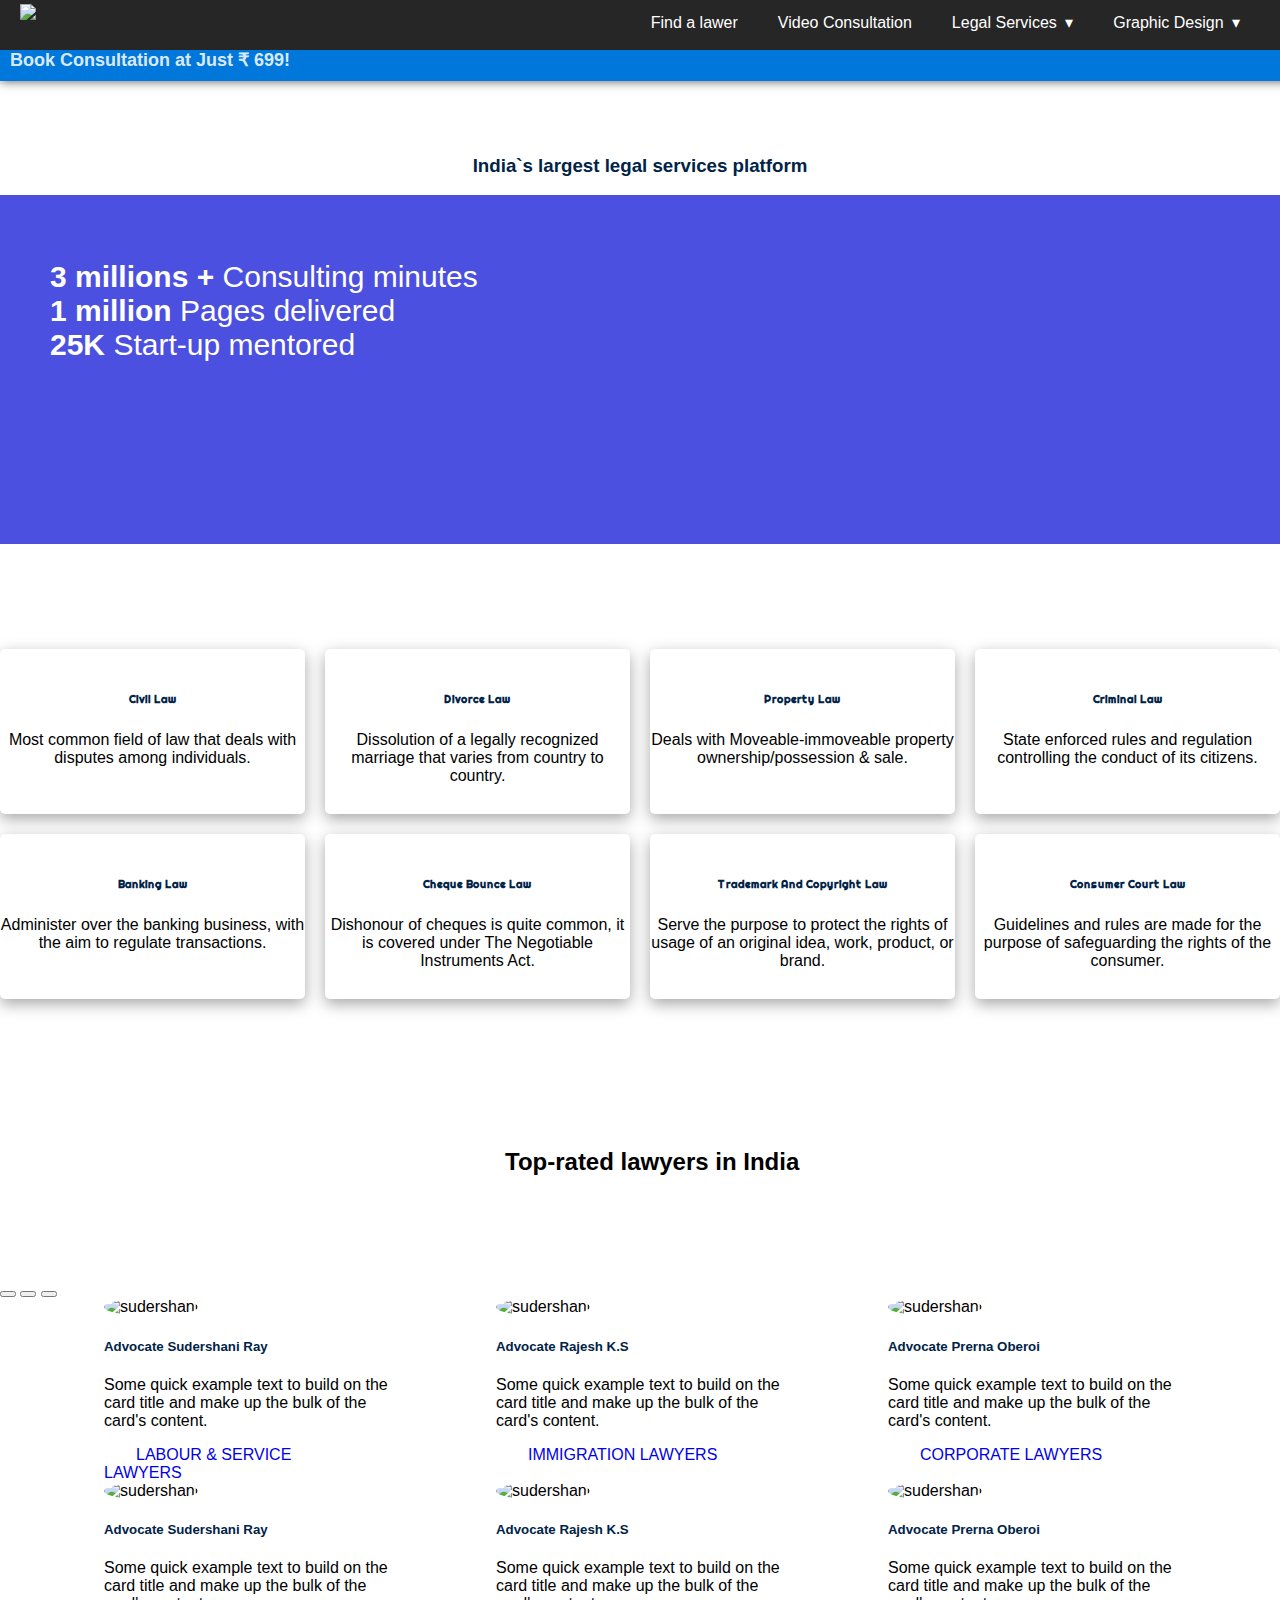
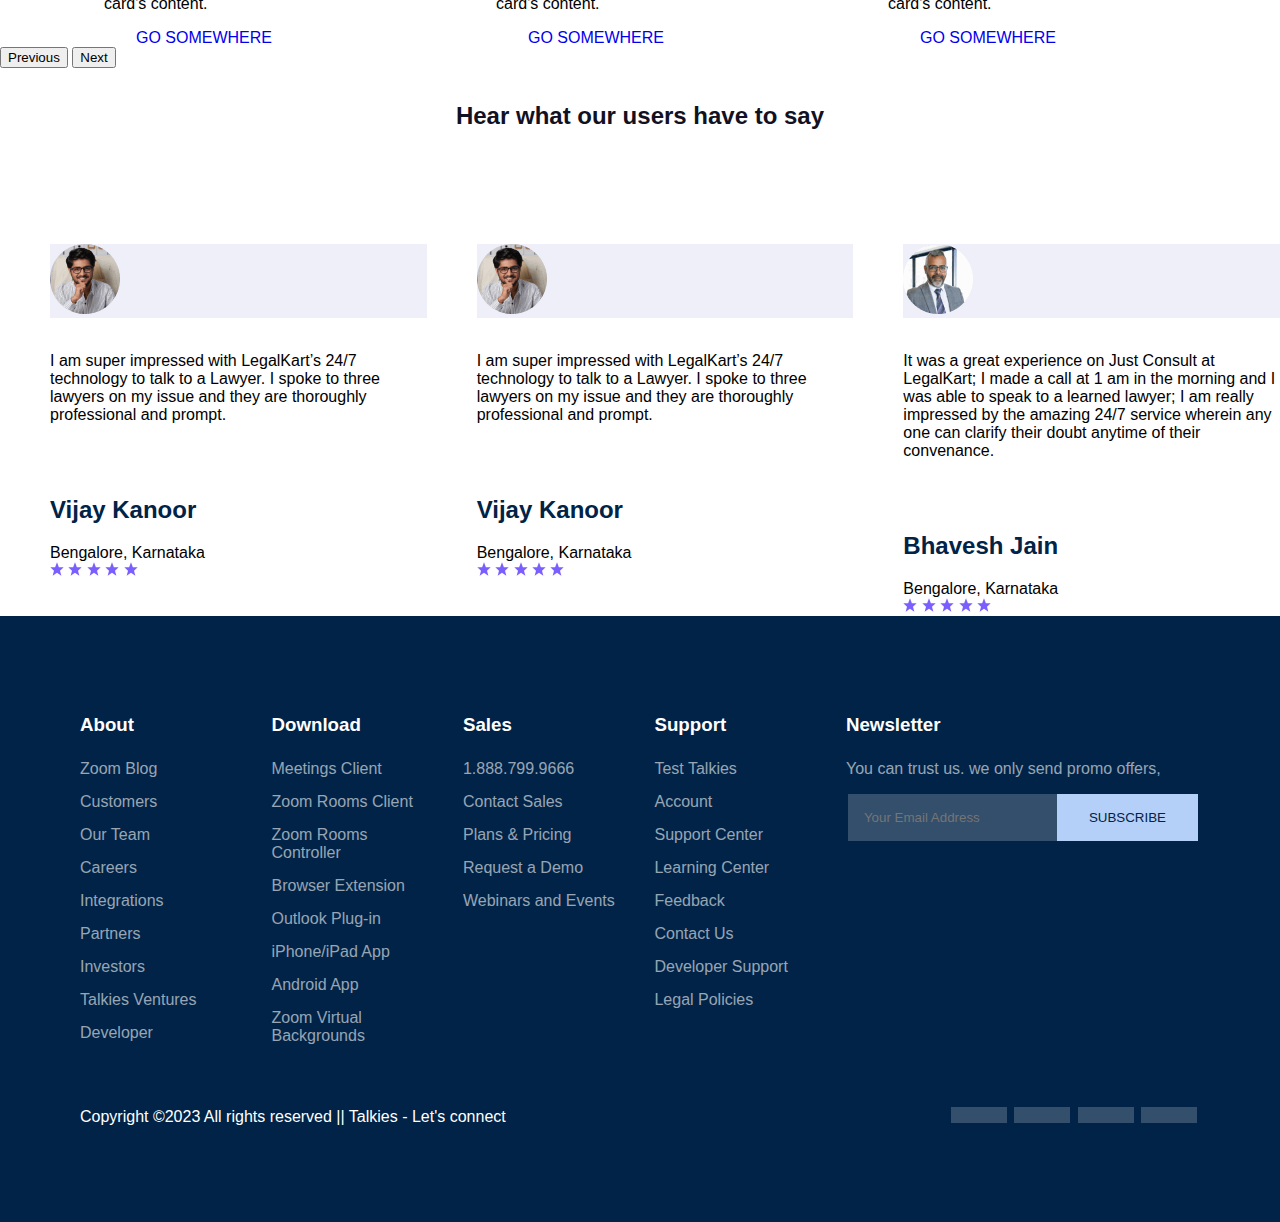
==== index.html @ dea820c5 "url change" ====
<!DOCTYPE html>
<html>

<head>
  <meta charset="UTF-8">
  <title>Responsive Dropdown nav-bar Bar</title>
 <link href="https://fonts.googleapis.com/css?family=Righteous&display=swap" rel="stylesheet">
      <link rel="stylesheet" href="./css/nav.css"> 
      <link rel="stylesheet" href="./css/index.css"> 
       <link href="https://cdnjs.cloudflare.com/ajax/libs/slick-carousel/1.6.0/slick-theme.min.css" rel="stylesheet" />
      <link href="https://cdnjs.cloudflare.com/ajax/libs/slick-carousel/1.6.0/slick.min.css" rel="stylesheet" />
      <link href="https://cdnjs.cloudflare.com/ajax/libs/slick-carousel/1.6.0/slick-theme.min.css" rel="stylesheet" 
      <link href="https://cdnjs.cloudflare.com/ajax/libs/slick-carousel/1.6.0/slick.min.css" rel="stylesheet" />
      <script src="https://cdn.jsdelivr.net/npm/@popperjs/core@2.9.2/dist/umd/popper.min.js" integrity="sha384-IQsoLXl5PILFhosVNubq5LC7Qb9DXgDA9i+tQ8Zj3iwWAwPtgFTxbJ8NT4GN1R8p" crossorigin="anonymous"></script> 
   <script src="https://cdn.jsdelivr.net/npm/bootstrap@5.0.2/dist/js/bootstrap.min.js" integrity="sha384-cVKIPhGWiC2Al4u+LWgxfKTRIcfu0JTxR+EQDz/bgldoEyl4H0zUF0QKbrJ0EcQF" crossorigin="anonymous"></script>
  <link href="https://cdn.jsdelivr.net/npm/bootstrap@5.0.2/dist/css/bootstrap.min.css" rel="stylesheet" integrity="sha384-EVSTQN3/azprG1Anm3QDgpJLIm9Nao0Yz1ztcQTwFspd3yD65VohhpuuCOmLASjC" crossorigin="anonymous">
  <link rel="stylesheet" href="./auto.css">
      <style>
        #maincontainer{
            margin-left: 90px;
        }#imgoflogin{
            padding-right: 20px;
            width: 70px;
        }
      </style>
</head>

<body>
  <div class="popup-overlay">
    <div class="popup">
      <button class="close-btn">&times;</button>
      <h2 style= "font-size:30px">Get Expert Legal Advice</h2>
      <h5>
        <b style= "font-size:15px">✅ 100% Confidentiality</b>
      </h5>
      <br>
      <h5>
        <b style= "font-size:15px">✅ Verified Lawyers&nbsp;&nbsp;&nbsp;&nbsp;&nbsp;&nbsp;&nbsp;&nbsp;</b>
      </h5>
      <br>
      <h5>
        <b style= "font-size:15px">&nbsp;&nbsp;✅ Contact Immediately&nbsp;&nbsp;&nbsp;</b>
      </h5>
      <br>
      <h3 style= "font-size:15px"><b>Share your legal issue to get connected with expert lawyers.</b></h3>
      <div id="btn_popup_bellow">
        <a id="popup-click-mobile" href="#" style="background-color:#f2f2f2; border-radius:4px; padding:5px;  color:#333; font-weight:600; font-size:12px;">
          <img loading="lazy" src="https://lawrato.com/assets/images/lawyers_online.png" style="width:50px; margin-top:18px;"> 636+ Lawyers are online <span class="pulse"></span></a>
      </div>
  <a href=”#”>FIND MY LAWYER NOW</a>
      
    </div>
  </div>

    
  <section class="nav-bar">
  <div class="nav-container">
    <div class="brand">
      <a href=""><img src="https://github.com/Pujansharma/Brookstone/assets/113420172/39500a7c-23a2-4568-ae1f-0a016d05c8e0"></a>
    </div>
    <nav>
      <div class="nav-mobile"><a id="nav-toggle" href="#!"><span></span></a></div>
      <div id="maincontainer">
        <ul class="nav-list">
            <li>
              <a href="selectdocotr.html">Find a lawer</a>
            </li>
            <li>
              <a href="lobby.html">Video Consultation</a>
            </li>
            <li>
              <a href="#">Legal Services</a>
              <ul class="nav-dropdown">
                <li>
                  <a href="#">HTML</a>
                </li>
                <li>
                  <a href="#">CSS</a>
                </li>
                <li>
                  <a href="#">JavaScript</a>
                </li>
              </ul>
            </li>
            <li>
              <a href="#!">Graphic Design</a>
                    <ul class="nav-dropdown">
                <li>
                  <a href="#">Photoshop</a>
                </li>
                <li>
                  <a href="#">Illustrator</a>
                </li>
                <li>
                  <a href="#">InDesign</a>
                </li>
              </ul>
            </li>
            <!-- <li>
              <a id="about" href="#!">SEO</a>
            </li> -->
            <li>
               <img id="imgoflogin" src="https://assets.vakilsearch.com/live-images/user-blue.svg" alt="">
            </li>
          </ul>
      </div>
    </nav>
  </div>
</section>
<div class="col-md-12 covid-insta text-center razorpay-advice">
  <!--#Fight COVID-19 With Vkeel, Get Instant Advice at Home.-->
  Talk to Lawyer? <br class="mobile-break"> Book Consultation at Just ₹ 699!
</div>



<h3 class="mt-5 mb-3 fz-40"><b>India`s largest legal services platform</b></h3>

<div class="legalkart-stats">
  <div class="container">
      <div class="legalkart-stats-row d-flex align-items-center justify-content-evenly">
          <div class="legalkart-stats-column">
              <span class="d-block font-36 font-weight-semibold color-white m-b-10">
                  3 millions + 
              </span>
              <span class="d-block font-20 color7">
                  Consulting minutes
              </span>
          </div>
          <div class="legalkart-stats-column">
              <span class="d-block font-36 font-weight-semibold color-white m-b-10">
                  1 million
              </span>
              <span class="d-block font-20 color7">
                  Pages delivered
              </span>
          </div>
          <div class="legalkart-stats-column">
              <span class="d-block font-36 font-weight-semibold color-white m-b-10">
                  25K
              </span>
              <span class="d-block font-20 color7">
                  Start-up mentored
              </span>
          </div>
      </div>
  </div>
</div>


<!-- middle part -->




<div class="middlecointainer">
    <div>
        <img width="75" src="https://www.vkeel.com/assets/svg/civil.svg" alt="">
        <h6>Civil Law</h6>
        <p>Most common field of law that deals with disputes among individuals.</p>
    </div>
    <div>
        <img width="75" src="https://www.vkeel.com/assets/svg/trademark.svg" alt="">
        <h6>Divorce Law</h6>
        <p>Dissolution of a legally recognized marriage that varies from country to country.</p>
    </div>
    <div>
        <img width="75" src="https://www.vkeel.com/assets/svg/divorce.svg" alt="">
        <h6>Property Law</h6>
        <p>Deals with Moveable-immoveable property ownership/possession & sale. </p>
    </div>
    <div>
        <img width="75" src="https://www.vkeel.com/assets/svg/property.svg" alt="">
        <h6>Criminal Law</h6>
        <p>State enforced rules and regulation controlling the conduct of its citizens.</p>
    </div>
    <div>
        <img width="75" src="https://www.vkeel.com/assets/svg/criminal.svg" alt="">
        <h6>Banking Law</h6>
        <p>Administer over the banking business, with the aim to regulate transactions.</p>
    </div>
    <div>
        <img width="75" src="https://www.vkeel.com/assets/svg/bank.svg" alt="">
        <h6>Cheque Bounce Law</h6>
        <p>Dishonour of cheques is quite common, it is covered under The Negotiable Instruments Act.</p>
    </div>
    <div>
        <img width="75" src="https://www.vkeel.com/assets/svg/cheque.svg" alt="">
        <h6>Trademark And Copyright Law</h6>
        <p>Serve the purpose to protect the rights of usage of an original idea, work, product, or brand.</p>
    </div>
    <div>
        <img width="75" src="https://www.vkeel.com/assets/svg/consumer.svg" alt="">
        <h6>Consumer Court Law</h6>
        <p>Guidelines and rules are made for the purpose of safeguarding the rights of the consumer.</p>
    </div>
</div>

<h2 class="container_top_lawer"><a href="#" style="text-decoration:none; color:#000;">Top-rated lawyers in India</a></h2>

<div id="slidder">
    
<div id="carouselExampleDark" class="carousel carousel-dark slide" data-bs-ride="carousel">
    <div class="carousel-indicators">
      <button type="button" data-bs-target="#carouselExampleDark" data-bs-slide-to="0" class="active" aria-current="true" aria-label="Slide 1"></button>
      <button type="button" data-bs-target="#carouselExampleDark" data-bs-slide-to="1" aria-label="Slide 2"></button>
      <button type="button" data-bs-target="#carouselExampleDark" data-bs-slide-to="2" aria-label="Slide 3"></button>
    </div>
    <div class="carousel-inner">
      <div class="carousel-item active" data-bs-interval="10000">
       <div class="card_2">
        <div class="card" style="width: 18rem;">
            <img src="https://lawrato.com/expert_images/thumb/webp/advocate-sudershani-ray.webp" class="card-img-top" alt="sudershani">
            <div class="card-body">
              <h5 class="card-title">Advocate Sudershani Ray</h5>
              <p class="card-text">Some quick example text to build on the card title and make up the bulk of the card's content.</p>
              <a href="#" class="btn btn-primary">Labour & Service Lawyers</a>
            </div>
          </div>
          <div class="card" style="width: 18rem;">
            <img src="https://lawrato.com/expert_images/thumb/webp/advocate-rajesh-ks.webp" class="card-img-top" alt="sudershani">
            <div class="card-body">
              <h5 class="card-title">Advocate Rajesh K.S</h5>
              <p class="card-text">Some quick example text to build on the card title and make up the bulk of the card's content.</p>
              <a href="#" class="btn btn-primary">Immigration Lawyers</a>
            </div>
          </div>
          
          <div class="card" style="width: 18rem;">
            <img src="https://lawrato.com/expert_images/thumb/webp/advocate-prerna-oberoi.webp" class="card-img-top" alt="sudershani">
            <div class="card-body">
              <h5 class="card-title"> Advocate Prerna Oberoi</h5>
              <p class="card-text">Some quick example text to build on the card title and make up the bulk of the card's content.</p>
              <a href="#" class="btn btn-primary">Corporate Lawyers</a>
            </div>
          </div>
       </div>
      </div>
      <div class="carousel-item" data-bs-interval="1000">
        <div class="card_2">
            <div class="card" style="width: 18rem;">
                <img src="https://lawrato.com/expert_images/thumb/webp/advocate-sudershani-ray.webp" class="card-img-top" alt="sudershani">
                <div class="card-body">
                  <h5 class="card-title">Advocate Sudershani Ray</h5>
                  <p class="card-text">Some quick example text to build on the card title and make up the bulk of the card's content.</p>
                  <a href="#" class="btn btn-primary">Go somewhere</a>
                </div>
              </div>
              <div class="card" style="width: 18rem;">
                <img src="https://lawrato.com/expert_images/thumb/webp/advocate-rajesh-ks.webp" class="card-img-top" alt="sudershani">
                <div class="card-body">
                  <h5 class="card-title">Advocate Rajesh K.S</h5>
                  <p class="card-text">Some quick example text to build on the card title and make up the bulk of the card's content.</p>
                  <a href="#" class="btn btn-primary">Go somewhere</a>
                </div>
              </div>
              
              <div class="card" style="width: 18rem;">
                <img src="https://lawrato.com/expert_images/thumb/webp/advocate-prerna-oberoi.webp" class="card-img-top" alt="sudershani">
                <div class="card-body">
                  <h5 class="card-title"> Advocate Prerna Oberoi</h5>
                  <p class="card-text">Some quick example text to build on the card title and make up the bulk of the card's content.</p>
                  <a href="#" class="btn btn-primary">Go somewhere</a>
                </div>
              </div>
        </div>
    </div>
    <button class="carousel-control-prev" type="button" data-bs-target="#carouselExampleDark" data-bs-slide="prev">
      <span class="carousel-control-prev-icon" aria-hidden="true"></span>
      <span class="visually-hidden">Previous</span>
    </button>
    <button class="carousel-control-next" type="button" data-bs-target="#carouselExampleDark" data-bs-slide="next">
      <span class="carousel-control-next-icon" aria-hidden="true"></span>
      <span class="visually-hidden">Next</span>
    </button>
  </div>



</div>



<h1 class="text-center common-title m-0 m-b-50 font-40 font-weight-semibold color1 lh-56">
  Hear what our users have to say
</h1>


<div id="customer">
  
<div class="owl-item active" style="width: 388px;"><div class="item">
  <div class="each-client-item height-100p">
          <div class="name-symbol avatar-img" style="background: #eeeff9; color: #444BD3;">
              <img class=" ls-is-cached lazyloaded" data-src="[data-uri]" height="70" width="70" alt="Hear what our users have to say" src="[data-uri]">
          </div>
          <br>
          <p class="m-0 font-13 lh-24 color10">
            I am super impressed with LegalKart’s 24/7 technology to talk to a Lawyer. I spoke to
            three lawyers on my issue and they are thoroughly professional and prompt.
          </p>
          <br>
          <br>
          <div class="client-each-footer d-flex align-items-center">
              <div class="m-r-5">
                  <h2 class="m-0 font-16 font-weight-medium color11">
                      Vijay Kanoor
                  </h2>
                  <span class="d-block font-12 color12">
                      Bengalore, Karnataka
                  </span>
              </div>
              <div class="each-client-rate">
                  <svg width="14" height="14" viewBox="0 0 14 14" fill="none" xmlns="http://www.w3.org/2000/svg">
                      <path fill-rule="evenodd" clip-rule="evenodd" d="M7.00004 0.333252L5.13204 5.33325H0.333374L4.00004 8.66659L2.66671 13.6666L6.99971 10.7956L11.3334 13.6666L10 8.66659L13.6667 5.33325H8.86571L7.00004 0.333252Z" fill="#7B5FFE"></path>
                  </svg>
                  <svg width="14" height="14" viewBox="0 0 14 14" fill="none" xmlns="http://www.w3.org/2000/svg">
                      <path fill-rule="evenodd" clip-rule="evenodd" d="M7.00004 0.333252L5.13204 5.33325H0.333374L4.00004 8.66659L2.66671 13.6666L6.99971 10.7956L11.3334 13.6666L10 8.66659L13.6667 5.33325H8.86571L7.00004 0.333252Z" fill="#7B5FFE"></path>
                  </svg>
                  <svg width="14" height="14" viewBox="0 0 14 14" fill="none" xmlns="http://www.w3.org/2000/svg">
                      <path fill-rule="evenodd" clip-rule="evenodd" d="M7.00004 0.333252L5.13204 5.33325H0.333374L4.00004 8.66659L2.66671 13.6666L6.99971 10.7956L11.3334 13.6666L10 8.66659L13.6667 5.33325H8.86571L7.00004 0.333252Z" fill="#7B5FFE"></path>
                  </svg>
                  <svg width="14" height="14" viewBox="0 0 14 14" fill="none" xmlns="http://www.w3.org/2000/svg">
                      <path fill-rule="evenodd" clip-rule="evenodd" d="M7.00004 0.333252L5.13204 5.33325H0.333374L4.00004 8.66659L2.66671 13.6666L6.99971 10.7956L11.3334 13.6666L10 8.66659L13.6667 5.33325H8.86571L7.00004 0.333252Z" fill="#7B5FFE"></path>
                  </svg>
                  <svg width="14" height="14" viewBox="0 0 14 14" fill="none" xmlns="http://www.w3.org/2000/svg">
                      <path fill-rule="evenodd" clip-rule="evenodd" d="M7.00004 0.333252L5.13204 5.33325H0.333374L4.00004 8.66659L2.66671 13.6666L6.99971 10.7956L11.3334 13.6666L10 8.66659L13.6667 5.33325H8.86571L7.00004 0.333252Z" fill="#7B5FFE"></path>
                  </svg>
              </div>
          </div>
  </div>
</div></div>





<div class="owl-item active" style="width: 388px;"><div class="item">
  <div class="each-client-item height-100p">
          <div class="name-symbol avatar-img" style="background: #eeeff9; color: #444BD3;">
              <img class=" ls-is-cached lazyloaded" data-src="[data-uri]" height="70" width="70" alt="Hear what our users have to say" src="[data-uri]">
          </div>
          <br>
          <p class="m-0 font-13 lh-24 color10">
            I am super impressed with LegalKart’s 24/7 technology to talk to a Lawyer. I spoke to
            three lawyers on my issue and they are thoroughly professional and prompt.
          </p>
          <br>
          <br>
          <div class="client-each-footer d-flex align-items-center">
              <div class="m-r-5">
                  <h2 class="m-0 font-16 font-weight-medium color11">
                      Vijay Kanoor
                  </h2>
                  <span class="d-block font-12 color12">
                      Bengalore, Karnataka
                  </span>
              </div>
              <div class="each-client-rate">
                  <svg width="14" height="14" viewBox="0 0 14 14" fill="none" xmlns="http://www.w3.org/2000/svg">
                      <path fill-rule="evenodd" clip-rule="evenodd" d="M7.00004 0.333252L5.13204 5.33325H0.333374L4.00004 8.66659L2.66671 13.6666L6.99971 10.7956L11.3334 13.6666L10 8.66659L13.6667 5.33325H8.86571L7.00004 0.333252Z" fill="#7B5FFE"></path>
                  </svg>
                  <svg width="14" height="14" viewBox="0 0 14 14" fill="none" xmlns="http://www.w3.org/2000/svg">
                      <path fill-rule="evenodd" clip-rule="evenodd" d="M7.00004 0.333252L5.13204 5.33325H0.333374L4.00004 8.66659L2.66671 13.6666L6.99971 10.7956L11.3334 13.6666L10 8.66659L13.6667 5.33325H8.86571L7.00004 0.333252Z" fill="#7B5FFE"></path>
                  </svg>
                  <svg width="14" height="14" viewBox="0 0 14 14" fill="none" xmlns="http://www.w3.org/2000/svg">
                      <path fill-rule="evenodd" clip-rule="evenodd" d="M7.00004 0.333252L5.13204 5.33325H0.333374L4.00004 8.66659L2.66671 13.6666L6.99971 10.7956L11.3334 13.6666L10 8.66659L13.6667 5.33325H8.86571L7.00004 0.333252Z" fill="#7B5FFE"></path>
                  </svg>
                  <svg width="14" height="14" viewBox="0 0 14 14" fill="none" xmlns="http://www.w3.org/2000/svg">
                      <path fill-rule="evenodd" clip-rule="evenodd" d="M7.00004 0.333252L5.13204 5.33325H0.333374L4.00004 8.66659L2.66671 13.6666L6.99971 10.7956L11.3334 13.6666L10 8.66659L13.6667 5.33325H8.86571L7.00004 0.333252Z" fill="#7B5FFE"></path>
                  </svg>
                  <svg width="14" height="14" viewBox="0 0 14 14" fill="none" xmlns="http://www.w3.org/2000/svg">
                      <path fill-rule="evenodd" clip-rule="evenodd" d="M7.00004 0.333252L5.13204 5.33325H0.333374L4.00004 8.66659L2.66671 13.6666L6.99971 10.7956L11.3334 13.6666L10 8.66659L13.6667 5.33325H8.86571L7.00004 0.333252Z" fill="#7B5FFE"></path>
                  </svg>
              </div>
          </div>
  </div>
</div></div>



<div class="owl-item active" style="width: 388px;"><div class="item">
  <div class="each-client-item height-100p">
          <div class="name-symbol avatar-img" style="background: #eeeff9; color: #444BD3;">
              <img class=" ls-is-cached lazyloaded" data-src="[data-uri]" height="70" width="70" alt="Hear what our users have to say" src="[data-uri]">
          </div>
          <br>
          <p class="m-0 font-13 lh-24 color10">
              It was a great experience on Just Consult at LegalKart; I made a call at 1 am in the
              morning and I was able to speak to a learned lawyer; I am really impressed by the
              amazing 24/7 service wherein any one can clarify their doubt anytime of their
              convenance.
          </p>
          <br>
          <br>
          <div class="client-each-footer d-flex align-items-center">
              <div class="m-r-5">
                  <h2 class="m-0 font-16 font-weight-medium color11">
                    Bhavesh Jain
                  </h2>
                  <span class="d-block font-12 color12">
                      Bengalore, Karnataka
                  </span>
              </div>
              <div class="each-client-rate">
                  <svg width="14" height="14" viewBox="0 0 14 14" fill="none" xmlns="http://www.w3.org/2000/svg">
                      <path fill-rule="evenodd" clip-rule="evenodd" d="M7.00004 0.333252L5.13204 5.33325H0.333374L4.00004 8.66659L2.66671 13.6666L6.99971 10.7956L11.3334 13.6666L10 8.66659L13.6667 5.33325H8.86571L7.00004 0.333252Z" fill="#7B5FFE"></path>
                  </svg>
                  <svg width="14" height="14" viewBox="0 0 14 14" fill="none" xmlns="http://www.w3.org/2000/svg">
                      <path fill-rule="evenodd" clip-rule="evenodd" d="M7.00004 0.333252L5.13204 5.33325H0.333374L4.00004 8.66659L2.66671 13.6666L6.99971 10.7956L11.3334 13.6666L10 8.66659L13.6667 5.33325H8.86571L7.00004 0.333252Z" fill="#7B5FFE"></path>
                  </svg>
                  <svg width="14" height="14" viewBox="0 0 14 14" fill="none" xmlns="http://www.w3.org/2000/svg">
                      <path fill-rule="evenodd" clip-rule="evenodd" d="M7.00004 0.333252L5.13204 5.33325H0.333374L4.00004 8.66659L2.66671 13.6666L6.99971 10.7956L11.3334 13.6666L10 8.66659L13.6667 5.33325H8.86571L7.00004 0.333252Z" fill="#7B5FFE"></path>
                  </svg>
                  <svg width="14" height="14" viewBox="0 0 14 14" fill="none" xmlns="http://www.w3.org/2000/svg">
                      <path fill-rule="evenodd" clip-rule="evenodd" d="M7.00004 0.333252L5.13204 5.33325H0.333374L4.00004 8.66659L2.66671 13.6666L6.99971 10.7956L11.3334 13.6666L10 8.66659L13.6667 5.33325H8.86571L7.00004 0.333252Z" fill="#7B5FFE"></path>
                  </svg>
                  <svg width="14" height="14" viewBox="0 0 14 14" fill="none" xmlns="http://www.w3.org/2000/svg">
                      <path fill-rule="evenodd" clip-rule="evenodd" d="M7.00004 0.333252L5.13204 5.33325H0.333374L4.00004 8.66659L2.66671 13.6666L6.99971 10.7956L11.3334 13.6666L10 8.66659L13.6667 5.33325H8.86571L7.00004 0.333252Z" fill="#7B5FFE"></path>
                  </svg>
              </div>
          </div>
  </div>
</div></div>
</div>

<footer class="padding_4x">
    <div class="flex">
        <section class="flex-content padding_1x">
            <h3>About</h3>
            <a href="#">Zoom Blog</a>
            <a href="#">Customers</a>
            <a href="#">Our Team</a>
            <a href="#">Careers</a>
            <a href="#">Integrations</a>
            <a href="#">Partners</a>
            <a href="#">Investors</a>
            <a href="#">Talkies Ventures</a>
            <a href="#">Developer</a>

        </section>
        <section class="flex-content padding_1x">
            <h3>Download</h3>
            <a href="#">Meetings Client</a>
            <a href="#">Zoom Rooms Client</a>
            <a href="#">Zoom Rooms Controller</a>
            <a href="#">Browser Extension</a>
            <a href="#">Outlook Plug-in</a>
            <a href="#">iPhone/iPad App</a>
            <a href="#">Android App</a>
            <a href="#">Zoom Virtual Backgrounds</a>
        </section>
        <section class="flex-content padding_1x">
            <h3>Sales
            </h3>
            <a href="#">1.888.799.9666</a>
            <a href="#">Contact Sales</a>
            <a href="#">Plans & Pricing</a>
            <a href="#">Request a Demo</a>
            <a href="#">Webinars and Events</a>
        </section>
        <section class="flex-content padding_1x">
            <h3>Support
            </h3>
            <a href="#">Test Talkies</a>
            <a href="#">Account</a>
            <a href="#">Support Center</a>
            <a href="#">Learning Center</a>
            <a href="#">Feedback</a>
            <a href="#">Contact Us</a>
            <a href="#">Developer Support</a>
            <a href="#">Legal Policies</a>
        </section>
        <section class="flex-content padding_1x">
            <h3>Newsletter</h3>
            <p>You can trust us. we only send promo offers,</p>
            <fieldset class="fixed_flex">
                <input type="email" name="newsletter" placeholder="Your Email Address">
                <button class="btn btn_2">Subscribe</button>
            </fieldset>
        </section>
    </div>
    <div class="flex">
        <section class="flex-content padding_1x">
            <p>Copyright ©2023 All rights reserved || Talkies - Let's connect</p>
        </section>
        <section class="flex-content padding_1x">
            <a href="https://www.facebook.com/zoom"><i class="fa fa-facebook"></i></a>
            <a href="https://twitter.com/zoom"><i class="fa fa-twitter"></i></a>
            <a href="https://www.instagram.com/zoom/"><i class="fa fa-dribbble"></i></a>
            <a href="https://www.linkedin.com/company/zoom-video-communications/"><i class="fa fa-linkedin"></i></a>
        </section>
    </div>
</footer>

  <script src="https://cdnjs.cloudflare.com/ajax/libs/jquery/2.1.3/jquery.min.js"></script>
    <script  src="./new.js"></script>
</body>

</html>
<script>

const urlParams = new URLSearchParams(window.location.search);
    const encodedData = urlParams.get('user');

    // Decode the URL-safe string and parse it back into an object
    const userData = JSON.parse(decodeURIComponent(encodedData));

    console.log(userData)

    if(userData!=null){
      localStorage.setItem("user",JSON.stringify(userData))
    }


  document.addEventListener("DOMContentLoaded", function() {
  var popupOverlay = document.querySelector(".popup-overlay");
  var closeBtn = document.querySelector(".close-btn");
  popupOverlay.style.display = "none";
  // Show the popup after a delay
  setTimeout(function() {
    popupOverlay.style.display = "flex";
  }, 1000); // Adjust the delay (in milliseconds) as needed

  // Close the popup when the close button is clicked
  closeBtn.addEventListener("click", function() {
    popupOverlay.style.display = "none";
  });
});
</script>
---- css/nav.css ----
body {
	margin: 0;
	padding: 0;
}
h6 {
	font-family: 'Righteous', cursive;
}
.nav-bar {
  height: 50px;
  background: #262626;
  position: fixed;
  top: 0;
  width: 100%;
  z-index: 999;
  /* padding-top: 10px; */
}
 
.brand {
  position: absolute;
  padding-left: 20px;
  float: left;
  /* line-height: 70px; */
  text-transform: uppercase;
  font-size: 1.4em;
}
.brand a img {
	max-height: 45px;
}
.brand a,
.brand a:visited {
  color: #ffffff;
  text-decoration: none;
}
 
.nav-container {
  /* max-width: 1000px; */
  /* margin: 0 auto; */
}
 
nav {
  float: right;
}
nav ul {
  list-style: none;
  margin: 0;
  padding: 0;
}
nav ul li {
  float: left;
  position: relative;
}
nav ul li a,
nav ul li a:visited {
  display: block;
  padding: 0 20px;
  line-height: 5dvh;
  background: #262626;
  color: #ffffff;
  text-decoration: none;
}
nav ul li a:hover,
nav ul li a:visited:hover {
  background: #2ab1ce;
  color: #ffffff;
}
nav ul li a:not(:only-child):after,
nav ul li a:visited:not(:only-child):after {
  padding-left: 4px;
  content: ' ▾';
}
nav ul li ul li {
  min-width: 190px;
}
nav ul li ul li a {
  padding: 15px;
  line-height: 20px;
}
 
.nav-dropdown {
  position: absolute;
  display: none;
  z-index: 1;
  box-shadow: 0 3px 12px rgba(0, 0, 0, 0.15);
}
.nav-mobile {
  display: none;
  position: absolute;
  top: 0;
  right: 0;
  background: #262626;
  height: 70px;
  width: 70px;
}
 
 @media only screen and (max-width: 798px) {
    /* display: none; */
  /* nav {
    width: 100%;
    padding: 70px 0 15px;
  /* } */
  /* .nav-list{
    visibility: hidden;
  }  */
  /* nav ul li {
    float: none;
  }
  nav ul li a {
    padding: 15px;
    line-height: 20px;
	padding-left: 25%;
	 
  }
  nav ul li ul li a {
    padding-left: 30%;
  }
 
  .nav-dropdown {
    position: static;
  }
	.brand a img {
		max-height: 50px;
		margin-top: 5px; 
	/* }  */
} 


#nav-toggle {
  position: absolute;
  left: 18px;
  top: 22px;
  cursor: pointer;
  padding: 10px 35px 16px 0px;
}
#nav-toggle span,
#nav-toggle span:before,
#nav-toggle span:after {
  cursor: pointer;
  border-radius: 1px;
  height: 5px;
  width: 35px;
  background: #ffffff;
  position: absolute;
  display: block;
  content: '';
  transition: all 300ms ease-in-out;
}
#nav-toggle span:before {
  top: -10px;
}
#nav-toggle span:after {
  bottom: -10px;
}
#nav-toggle.active span {
  background-color: transparent;
}
#nav-toggle.active span:before, #nav-toggle.active span:after {
  top: 0;
}
#nav-toggle.active span:before {
  transform: rotate(45deg);
}
#nav-toggle.active span:after {
  transform: rotate(-45deg);
}
 
article {
  max-width: 1000px;
  margin: 0 auto;
  padding: 10px;
}.middlecointainer{
    margin-top: 105px;
    /* border: 1px solid red; */
    height: 350px;
    width: 100%;
    display: grid;
    grid-template-columns: repeat(4,1fr);
    grid-template-rows:auto ;
    gap: 20px;
    /* align-items: center; */
    
}.middlecointainer div{
    /* border: 1px solid red; */
    width: 100%;
    height: 100%;
    box-shadow: rgba(0, 0, 0, 0.35) 0px 5px 15px;
    /* align-items: center; */
    border-radius: 5px;
    text-align: center;
}#slidder{
    margin-top: 100px;
}
@media (max-width: 767px) { 
    /* Hide the navigation bar on screens with a maximum width of 767 pixels (mobile devices) */
#maincontainer{
      display: none;
    } 
}.col, .col-1, .col-2, .col-3, .col-4, .col-5, .col-6, .col-7, .col-8, .col-9, .col-10, .col-11, .col-12, .col-auto, .col-lg, .col-lg-1, .col-lg-2, .col-lg-3, .col-lg-4, .col-lg-5, .col-lg-6, .col-lg-7, .col-lg-8, .col-lg-9, .col-lg-10, .col-lg-11, .col-lg-12, .col-lg-auto, .col-md, .col-md-1, .col-md-2, .col-md-3, .col-md-4, .col-md-5, .col-md-6, .col-md-7, .col-md-8, .col-md-9, .col-md-10, .col-md-11, .col-md-12, .col-md-auto, .col-sm, .col-sm-1, .col-sm-2, .col-sm-3, .col-sm-4, .col-sm-5, .col-sm-6, .col-sm-7, .col-sm-8, .col-sm-9, .col-sm-10, .col-sm-11, .col-sm-12, .col-sm-auto, .col-xl, .col-xl-1, .col-xl-2, .col-xl-3, .col-xl-4, .col-xl-5, .col-xl-6, .col-xl-7, .col-xl-8, .col-xl-9, .col-xl-10, .col-xl-11, .col-xl-12, .col-xl-auto {
    position: relative;
    width: 100%;
    padding-right: 15px;
    padding-left: 15px;
    display: block;
    margin-block-start: 1em;
    margin-block-end: 1em;
    margin-inline-start: 0px;
    margin-inline-end: 0px;
}.mt-5{
    text-align: center;
    /* margin-top: 512px; */
    padding-top: 55px;
    /* letter-spacing: normal; */
    /* -webkit-font-smoothing: antialiased;
    -moz-osx-font-smoothing: grayscale; */
    /* background-color: #fff; */
    /* position: absolute; */
    /* width: 100%;
    height: 100%; */
    /* font-size: .875rem; */
}.covid-insta {
    font-family: "Roboto", Sans-serif;
    font-weight: 600;
    padding: 10px;
    box-shadow: 0 0 10px #575353;
    z-index: 9;
    color: rgba(255,255,255,0.87);
    font-size: 18px;
    background-color: #0078db;
}
.photo-section:before {
    content: "";
    width: 100%;
    height: 100%;
    background-color: #333;
    opacity: 0.65;
    display: block;
    position: absolute;
    top: 0;
    /* background-image: url(https://www.vkeel.com/assets/images/bg/query.webp); */
}.photo-section {
    background-size: cover;
    background-position: 50%;
    display: block;
    position: relative;
}.legalkart-stats {
  background: #4c50e0;
  padding: 65px 50px;
  min-height: 219px;
  color: #fff;
  font-size: 30px;
  .font-weight-semibold {
    font-weight: 600;
}.owl-carousel.owl-drag .owl-item {
  -ms-touch-action: pan-y;
  touch-action: pan-y;
  -webkit-user-select: none;
  -moz-user-select: none;
  -ms-user-select: none;
  user-select: none;
}.our-client-says-carousel .owl-item {
  display: flex;
  flex: 1 0 auto;
}
}@media screen and (max-width: 768px){
.legalkart-stats {
    padding: 45px 0;
}
}
@media screen and (max-width: 991px){
.legalkart-in-news, .legalkart-stats, .our-client-says, .our-partners, .our-services, .trusted-my-millions {
    min-height: initial;
}
}#customer{
   display: flex;
  /* justify-content: space-between; */ 
  margin-left: 50px;
  gap: 50px;
}h1.common-title {
  margin-bottom: 100px!important;
  text-align: left;
  color: #121122;
  text-align: center;
  line-height: 56px;
  font-size: 40px;
  font-weight: 600;
  display: block;
    font-size: 1.5em;
    margin-block-start: 0.83em;
    margin-block-end: 0.83em;
    margin-inline-start: 0px;
    margin-inline-end: 0px;
    font-weight: bold;
}
.popup-overlay {
 position: fixed;
 top: 0;
 left: 0;
 width: 100%;
 height: 100%;
 background: rgba(0, 0, 0, 0.5);
 display: flex;
 justify-content: center;
 align-items: center;
 z-index: 9999;
}

.popup {
 background: #fff;
 padding: 20px;
 border-radius: 5px;
 max-width: 400px;
 text-align: center;
}

.close-btn {
 /* background: #333;
 color: #fff;
 border: none;
 padding: 10px 20px;
 border-radius: 5px;
 cursor: pointer; */
}.close-btn{
 display: block;
 margin:  0 0 20px auto;
 background-color: transparent;
 font-size: 30px;
 color: black;
 /* background: #03549a; */
 border-radius: 100%;
 width: 40px;
 height: 40px;
 border: none;
 outline: none;
 cursor: pointer;
}#popup-click-mobile{
 display: block;
 width: 250px;
 position: relative;
 margin: 10px auto;
 text-align: center;
 background-color: rgba(29,37,98,1) ;
 border-radius: 5px;
 color: #ffffff;
 text-decoration: none;
 padding: 8px 0;
 height: 50px;
}
---- css/index.css ----
/* .main-body{
    width: 100%;
    display: flex;
    margin-bottom: 3%;
} */


/* *******************************shop the guide**************************** */



/* ******************************FOOTER*************************** */

.footer{
    /* border: 2px solid red; */
    width: 90%;
    display: flex;
    background-color: #50514f;
    color: white;
    padding: 5%;
    padding-top: 10%;
    z-index: -1;

}

.customer-service{
    display: flex;
}

#shop-now-image{
    width: 70%;
    margin-left: 20%;
    border-radius: 10px;
    cursor: pointer;
}
#sign-up-now-footer {
    /* border: 1px solid red; */
    height: 5vh;
    width: 90%;
    background-color: #65c297;
    border-radius: 10px;
    letter-spacing: 2px;
    text-align: center;
    padding-top: 5%;
    cursor: pointer;
}
#contact-footer{
    margin-left: 20%;
    padding-top: 5%;
}

#faq{
    margin-left: 25%;
    padding-top: 5%;
}@media only screen and (max-width: 768px) {
/* apply these styles when screen size is less than or equal to 768px */
.main-body {
flex-direction: column;
margin-bottom: 5%;
}

.wakeup-slider, .image-grid {
width: 100%;
padding-top: 5%;
margin-bottom: 5%;
}

.wakeup-slider img, .image-grid img {
margin-top: 0;
}

.featured-slider img, .best-sellers-slider img {
width: 100%;
margin-left: 0;
}

#featured-brands-heading, #best-seller-heading, #catogeries-heading {
font-size: 120%;
margin-top: 5%;
margin-bottom: 3%;
}

.catogeries-card1 img, .catogeries-card2 img {
width: 100%;
}

.shop-the-guide {
margin-bottom: 5%;
}

#shop-now-image {
width: 100%;
margin-left: 0;
}

.footer {
flex-direction: column;
padding: 3%;
padding-top: 5%;
}

#sign-up-now-footer, #contact-footer, #faq {
margin: 5% auto;
}
}
/* @media only screen and (max-width: 768px) {
    .featured-slider, .best-sellers-slider {
      z-index: 0;
    }
  } */
@media screen and (max-width: 768px) {
    .main-body {
    flex-direction: column;
    }
    
    .wakeup-slider,
    .image-grid {
    width: 100%;
    padding-top: 0;
    margin-bottom: 5%;
    }
    
    .wakeup-slider img,
    .image-grid img {
    margin-top: 0;
    }
    
    .item1 {
    grid-column-start: auto;
    grid-column-end: auto;
    }
    
    #featured-brands-heading,
    #best-seller-heading,
    #catogeries-heading {
    font-size: 120%;
    }
    
    .featured-slider img,
    .best-sellers-slider img {
    width: 100%;
    margin-left: 0;
    }
    
    .shop-the-guide {
    margin-left: 0;
    flex-wrap: wrap;
    }
    
    #shop-now-image {
    width: 100%;
    margin: 5% 0;
    }
    
    .footer {
    flex-direction: column-reverse;
    padding-top: 5%;
    }
    
    .customer-service {
    flex-direction: column;
    }
    
    #contact-footer,
    #faq {
    margin: 5% 0;
    text-align: center;
    }.best-sellers{
        font-size: 10px;
    }.drop-downs{
        visibility: hidden;
    }
    }
    
    :root{
        --white:#FFF;
        --black:#000;
        --dark:#1E1E1E;
        --gray:rgba(1,1,1,0.6);
        --lite:rgba(255,255,255,0.6);
        --primary:#002347;
        --secondary:#fdc632;
    }
    
    
    /***************************
                DEFAULT
    ****************************/
    body{
        margin:0;
        overflow-x:hidden !important;
        font-family: 'Poppins', sans-serif;
    }
    
    a{
        text-decoration:none !important;
        min-width: fit-content;
        width: fit-content;
        width: -webkit-fit-content;
        width: -moz-fit-content;
    }
    
    a, button{
        /* transition:0.5s; */
    }
    
    /* a, p{
        font-size:14px;
    } */
    
    h1, h2, h3, h4, h5, h6{
        color:var(--primary);
        font-weight:600;
    }
    
    a, button, input, textarea, select{
        /* outline:none !important; */
    }
    
    fieldset{
        border:0;
    }
    
    .title{
        color:var(--primary);
    }
    
    .flex, .fixed_flex{
        display:flex;
    }
    
    .flex-content{
        width:100%;
        position:relative;
    }
    
    .padding_1x{
        padding:1rem;
    }
    
    .padding_2x{
        padding:2rem;
    }
    
    .padding_3x{
        padding:3rem;
    }
    
    .padding_4x{
        padding:4rem;
    }
    
    .btn{
        padding:0.8rem 2rem;
        border-radius:5px;
        text-align:center;
        font-weight:500;
        text-transform:uppercase;
    }
    
    .btn_1{
        border:1px solid var(--primary);
        background-color:var(--primary);
        color:var(--secondary);
    }
    
    .btn_1:hover{
        background-color:transparent;
        color:var(--primary);
    }
    
    .btn_2{
        border:1px solid var(--secondary);
        background-color:var(--secondary);
        color:var(--primary);
        background-color: #b5d0f8;
    }
    
    .btn_2:hover{
        border:1px solid var(--primary);
        background-color:var(--primary);
        color:var(--secondary);
        cursor: pointer;
       
    }
    
    @media (max-width:920px){
        .flex{
            flex-wrap:wrap;
        }
        
        .padding_1x, .padding_2x, .padding_3x, .padding_4x{
            padding:1rem;
        }
      
        .btn{
            padding:0.5rem 1rem;
        }
        
        a, p{
            font-size:12px;
        }
    }
    
    
    
    /***************************
                   FOOTER
    ****************************/
    footer{
        background-color:var(--primary);
        color:var(--lite);
    }
    
    footer h3{
        color:var(--white);
        margin-bottom:1.5rem;
    }
    
    footer a{
        color:var(--lite);
        display:block;
        margin:15px 0;
    }
    
    footer a:hover{
        color:var(--white);
    }
    
    footer fieldset{
        padding:0;
    }
    
    footer fieldset input{
        background-color:#334f6c;
        border:0;
        color:var(--lite);
        padding:1rem;
    }
    
    footer fieldset .btn{
        border-radius:0;
        border:0;
    }
    
    footer fieldset .btn_2:hover{
        background-color:var(--secondary);
        border:0;
        color:var(--primary);
    }
    
    footer .flex:last-child{
        align-items:center;
    }
    
    footer .flex:last-child .flex-content:last-child{
        text-align:right;
    }
    
    footer .flex:last-child p{
        color:var(--white);
    }
    
    footer .flex:last-child a{
        width:40px;
        display:inline-block;
        background-color:#334f6c;
        color:var(--white);
        padding:0.5rem;
        margin-right:3px;
        text-align:center;
    }
    
    footer .flex:last-child a:hover{
        background-color:var(--secondary);
        color:var(--gray);
    }
    
    @media (max-width:1100px){
        footer .flex:first-child{
            flex-wrap:wrap;
        }
        
        footer .flex:first-child .flex-content{
            flex: 1 1 40%;
        }
    }
    
    @media (max-width:920px){
        footer .flex:last-child .flex-content:last-child{
            text-align:left;
        }
    }
    
    @media (max-width:320px){
        footer .flex:first-child .flex-content{
            flex:1 1 100%;
        }
    }
    footer{
        padding-top: 200px;
    }#crad_1{
        padding-top: 250px;
        margin-left: 50px;
        display: flex;
        justify-content: space-evenly;
    }.card_2{
        display: flex;
        justify-content: space-evenly;
        
        cursor: pointer;
    }.drop-downs{
        justify-content: space-evenly;
        margin-left: 250px;
    } #top{
        display: flex;
        /* justify-content: space-around; */
        margin-right: 140px;
         gap: 20px; 
    }.drop-downs{
        display: flex;
        justify-content: space-around;
        /* margin-right: 140px; */
        gap: 0px;
    }#btn{
        width: 10rem;
        height: 40px;
        background: #022b50;
        cursor: pointer;
        color: #fff;
        font-size: 14px;
        border: 1px solid #022b50;
        white-space: nowrap;
    }#border{
        /* padding-top: 0;
        border-left: 1px solid #ccc;
        border-right: 1px solid #ccc;
        background: 0;
        border: 1px;
        width: 60%;
        height: 250px; */
        border: 1px solid red;
        width: 60%;
        height: 250px;
        margin: auto;
        margin-top: 205px;
    }.card_2 img{
        border-radius: 50%;
        height: 45%;
        width: 70%;
       /* align-items: center; */
       /* text-align: center; */
    }.card_2 img{
        /* align-items: center; */
        /* margin-left: 20px; */
        margin: auto;
    } .container_top_lawer {
        /* padding-bottom: 5px; */
        padding-top: 125px;
        font-weight: 300;
        margin-left: 505px;
    line-height: 36px;
    color: #000;
     display: block; 
     font-weight: bold;
    font-family: 'Open Sans',Helvetica,Arial,sans-serif;
    background: #fff;
    }#btn{
        background-color: #4c50e0;;
        height: 50px;
        font-weight: bold;
    }
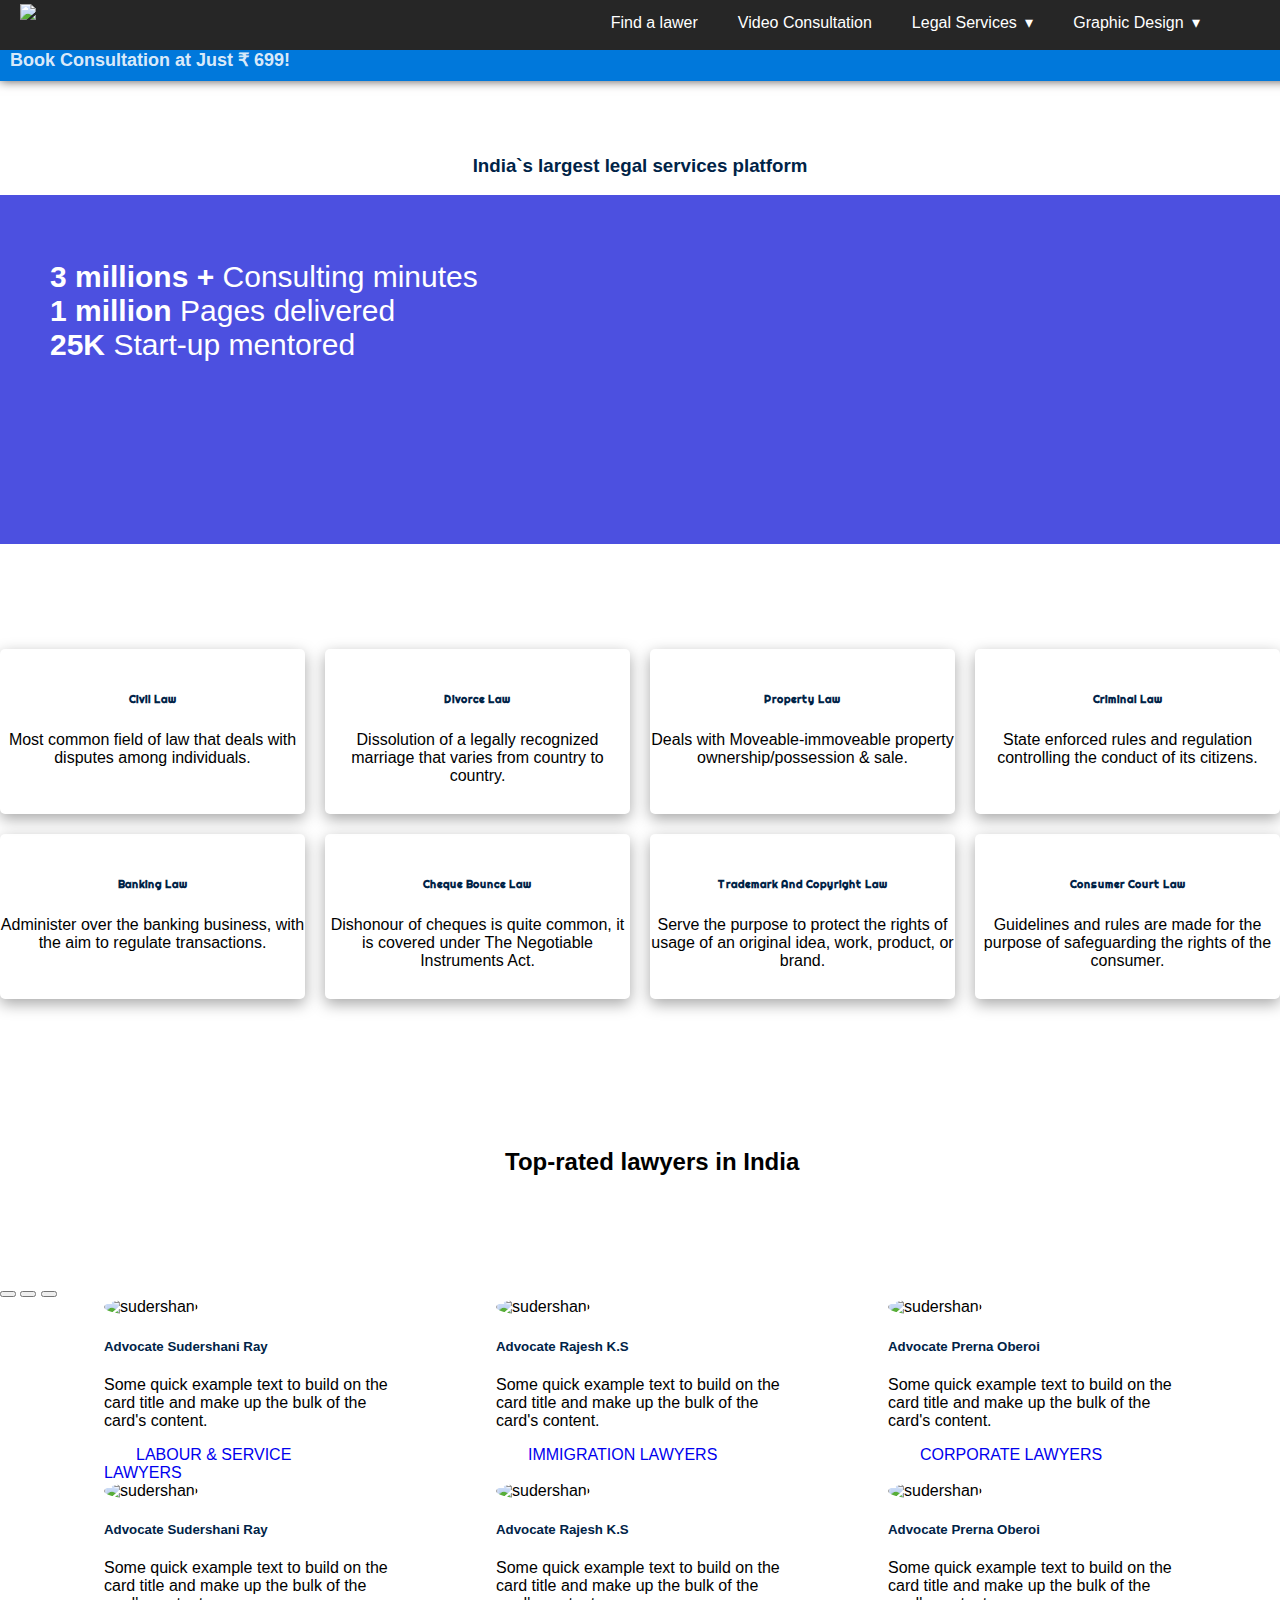
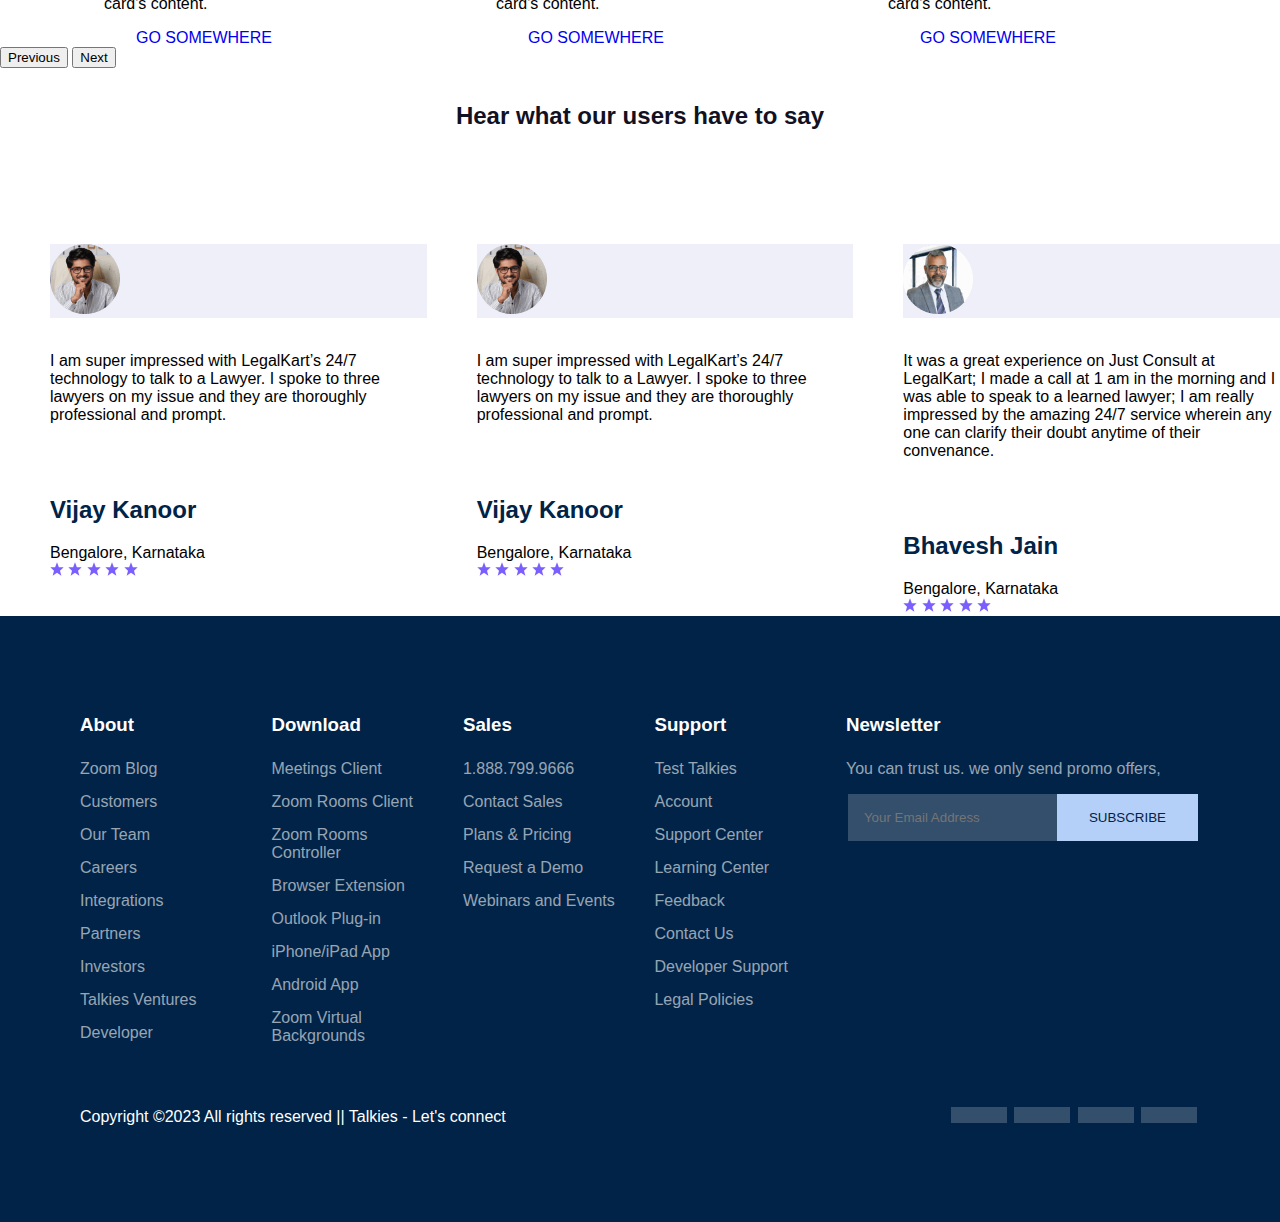
==== commit df4a02bf: "login link given" ====
--- a/index.html
+++ b/index.html
@@ -100,7 +100,7 @@
               <a id="about" href="#!">SEO</a>
             </li> -->
             <li>
-               <img id="imgoflogin" src="https://assets.vakilsearch.com/live-images/user-blue.svg" alt="">
+              <a href="./login.html"><img id="imgoflogin" src="https://assets.vakilsearch.com/live-images/user-blue.svg" alt=""></a>  
             </li>
           </ul>
       </div>
